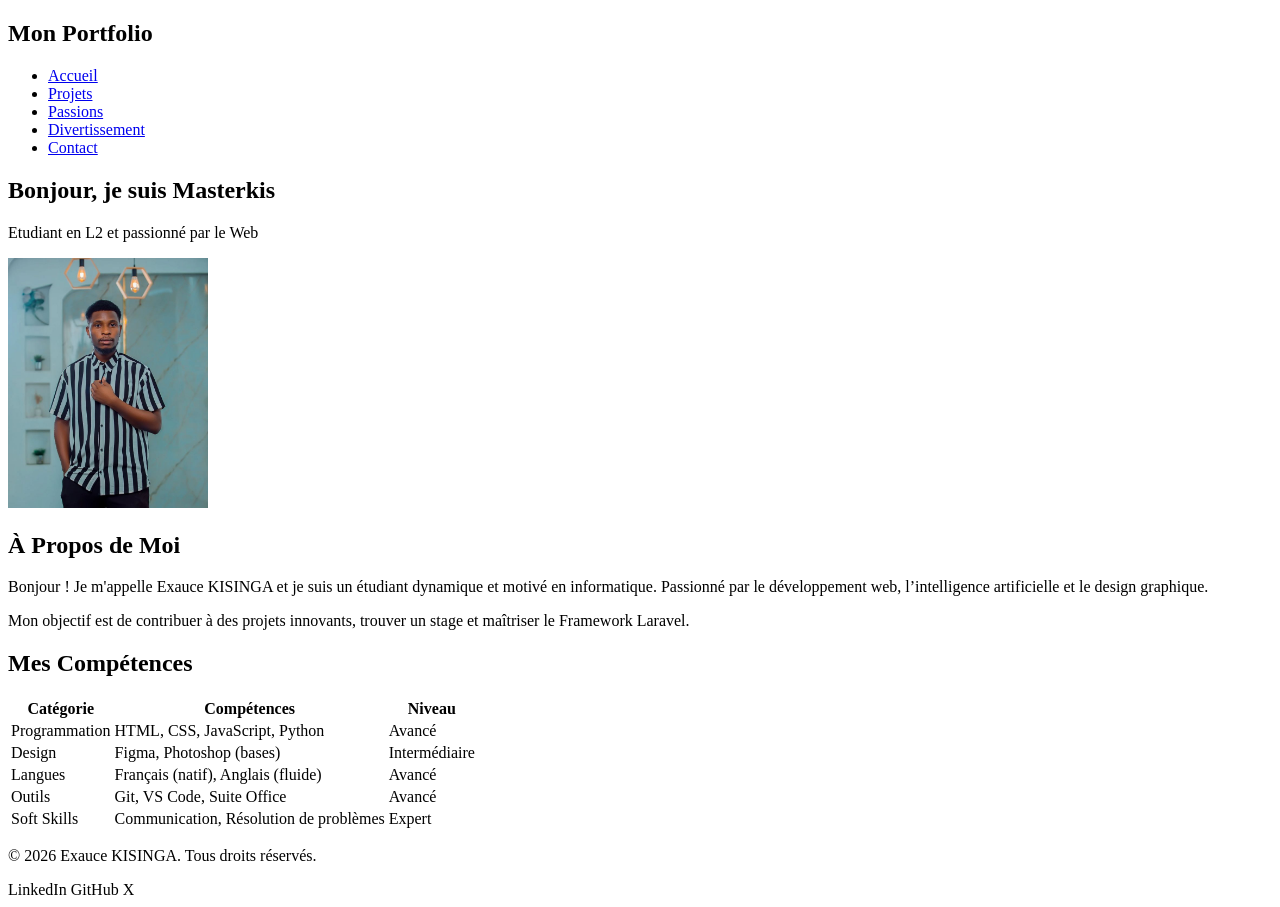
==== index.html @ 4875f80c "Initial commit" ====
<!DOCTYPE html>
<html lang="fr">
<head>
<meta charset="UTF-8">
<meta name="viewport" content="width=device-width, initial-scale=1.0">

<title>Mon Portfolio</title>

<link rel="stylesheet" href="styles.css">

</head>
<body>


<header>
<nav class="navbar">

<h2 class="logo">Mon Portfolio</h2>

<ul class="menu">
<li><a href="#">Accueil</a></li>
<li><a href="#">Projets</a></li>
<li><a href="#">Passions</a></li>
<li><a href="#">Divertissement</a></li>
<li><a href="#">Contact</a></li>
</ul>

</nav>
</header>


<section class="hero">

<div class="hero-text">

<h1>Bonjour, je suis Masterkis</h1>

<p>Etudiant en L2 et passionné par le Web</p>

</div>


<div class="hero-image">

<img src="img/Masterkis (8 sur 43).jpeg" alt="img/Masterkis (8 sur 43).jpeg" width="200">

</div>

</section>


<section class="about">

<h2>À Propos de Moi</h2>

<p>
Bonjour ! Je m'appelle Exauce KISINGA et je suis un étudiant dynamique et motivé en informatique.
Passionné par le développement web, l’intelligence artificielle et le design graphique.
</p>

<p>
Mon objectif est de contribuer à des projets innovants, trouver un stage et maîtriser
le Framework Laravel.
</p>

</section>


<section class="skills">

<h2>Mes Compétences</h2>

<table>

<tr>
<th>Catégorie</th>
<th>Compétences</th>
<th>Niveau</th>
</tr>

<tr>
<td>Programmation</td>
<td>HTML, CSS, JavaScript, Python</td>
<td>Avancé</td>
</tr>

<tr>
<td>Design</td>
<td>Figma, Photoshop (bases)</td>
<td>Intermédiaire</td>
</tr>

<tr>
<td>Langues</td>
<td>Français (natif), Anglais (fluide)</td>
<td>Avancé</td>
</tr>

<tr>
<td>Outils</td>
<td>Git, VS Code, Suite Office</td>
<td>Avancé</td>
</tr>

<tr>
<td>Soft Skills</td>
<td>Communication, Résolution de problèmes</td>
<td>Expert</td>
</tr>

</table>

</section>


<footer>

<p>© 2026 Exauce KISINGA. Tous droits réservés.</p>

<div class="icons">

<span>LinkedIn</span>
<span>GitHub</span>
<span>X</span>

</div>

</footer>


</body>
</html>
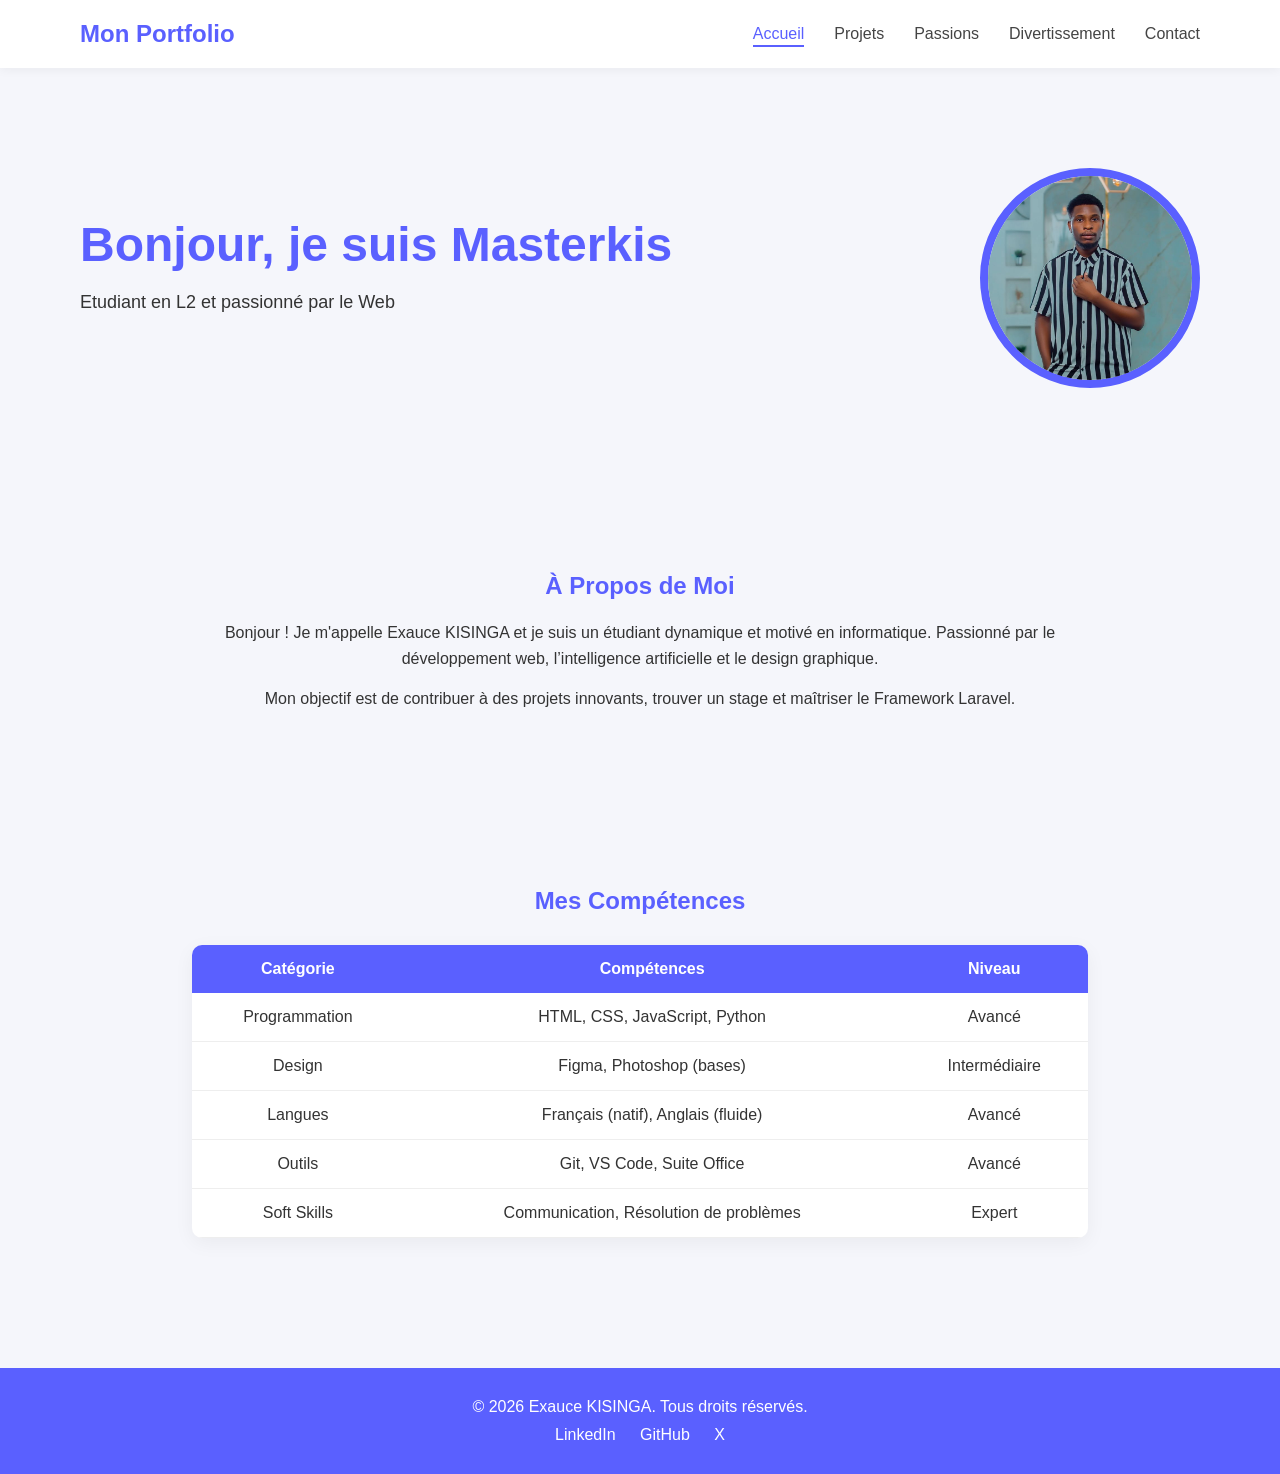
==== commit b9e130f4: "Rajout des options projet , passion , divertissement et contact" ====
--- a/index.html
+++ b/index.html
@@ -6,7 +6,7 @@
 
 <title>Mon Portfolio</title>
 
-<link rel="stylesheet" href="styles.css">
+<link rel="stylesheet" href="style.css">
 
 </head>
 <body>
@@ -18,11 +18,11 @@
 <h2 class="logo">Mon Portfolio</h2>
 
 <ul class="menu">
-<li><a href="#">Accueil</a></li>
-<li><a href="#">Projets</a></li>
-<li><a href="#">Passions</a></li>
-<li><a href="#">Divertissement</a></li>
-<li><a href="#">Contact</a></li>
+<li><a href="index.html" class="active">Accueil</a></li>
+<li><a href="projets.html">Projets</a></li>
+<li><a href="passions.html">Passions</a></li>
+<li><a href="fun.html">Divertissement</a></li>
+<li><a href="contact.html">Contact</a></li>
 </ul>
 
 </nav>
--- a/style.css
+++ b/style.css
@@ -0,0 +1,203 @@
+
+*{
+  margin:0;
+  padding:0;
+  box-sizing:border-box;
+  font-family: Arial, sans-serif;
+}
+
+body{
+  background:#f5f6fb;
+  color:#333;
+}
+
+
+.navbar{
+  display:flex;
+  justify-content:space-between;
+  align-items:center;
+  padding:20px 80px;
+  background:white;
+  box-shadow:0 2px 10px rgba(0,0,0,0.05);
+}
+
+.logo{
+  color:#5a60ff;
+  font-weight:bold;
+}
+
+/* MENU */
+.menu{
+  display:flex;
+  list-style:none;
+  gap:30px;
+}
+
+.menu a{
+  text-decoration:none;
+  color:#444;
+  font-weight:500;
+  position:relative;
+  transition:0.3s;
+}
+
+
+.menu a:hover,
+.menu a.active{
+  color:#5a60ff;
+}
+
+
+.menu a::after{
+  content:"";
+  position:absolute;
+  left:0;
+  bottom:-5px;
+  width:0%;
+  height:2px;
+  background:#5a60ff;
+  transition:0.3s;
+}
+
+.menu a:hover::after,
+.menu a.active::after{
+  width:100%;
+}
+
+
+.hero{
+  display:flex;
+  justify-content:space-between;
+  align-items:center;
+  padding:100px 80px;
+  flex-wrap:wrap;
+}
+
+.hero-text h1{
+  font-size:48px;
+  color:#5a60ff;
+  margin-bottom:20px;
+}
+
+.hero-text p{
+  margin-bottom:30px;
+  font-size:18px;
+}
+
+.hero-text button{
+  padding:12px 30px;
+  background:#5a60ff;
+  border:none;
+  color:white;
+  border-radius:30px;
+  font-weight:bold;
+  cursor:pointer;
+  transition:0.3s;
+}
+
+.hero-text button:hover{
+  background:#4045d6;
+}
+
+/* IMAGE */
+.hero-image img{
+  width:220px;
+  height:220px;
+  border-radius:50%;
+  border:8px solid #5a60ff;
+  object-fit:cover;
+}
+
+
+.about{
+  text-align:center;
+  padding:80px 200px;
+}
+
+.about h2{
+  color:#5a60ff;
+  margin-bottom:20px;
+}
+
+.about p{
+  margin-bottom:15px;
+  line-height:1.6;
+}
+
+
+.skills{
+  padding:80px;
+  text-align:center;
+}
+
+.skills h2{
+  color:#5a60ff;
+  margin-bottom:30px;
+}
+
+table{
+  width:80%;
+  margin:auto;
+  border-collapse:collapse;
+  background:white;
+  border-radius:10px;
+  overflow:hidden;
+  box-shadow:0 5px 20px rgba(0,0,0,0.05);
+}
+
+th{
+  background:#5a60ff;
+  color:white;
+  padding:15px;
+}
+
+td{
+  padding:15px;
+  border-bottom:1px solid #eee;
+}
+
+
+.page{
+  padding:80px;
+  text-align:center;
+}
+
+
+footer{
+  background:#5a60ff;
+  color:white;
+  text-align:center;
+  padding:30px;
+  margin-top:50px;
+}
+
+.icons{
+  margin-top:10px;
+}
+
+.icons span{
+  margin:0 10px;
+}
+
+
+@media(max-width:768px){
+
+  .navbar{
+    flex-direction:column;
+    gap:15px;
+  }
+
+  .hero{
+    flex-direction:column;
+    text-align:center;
+  }
+
+  .about{
+    padding:40px 20px;
+  }
+
+  table{
+    width:100%;
+  }
+
+}
